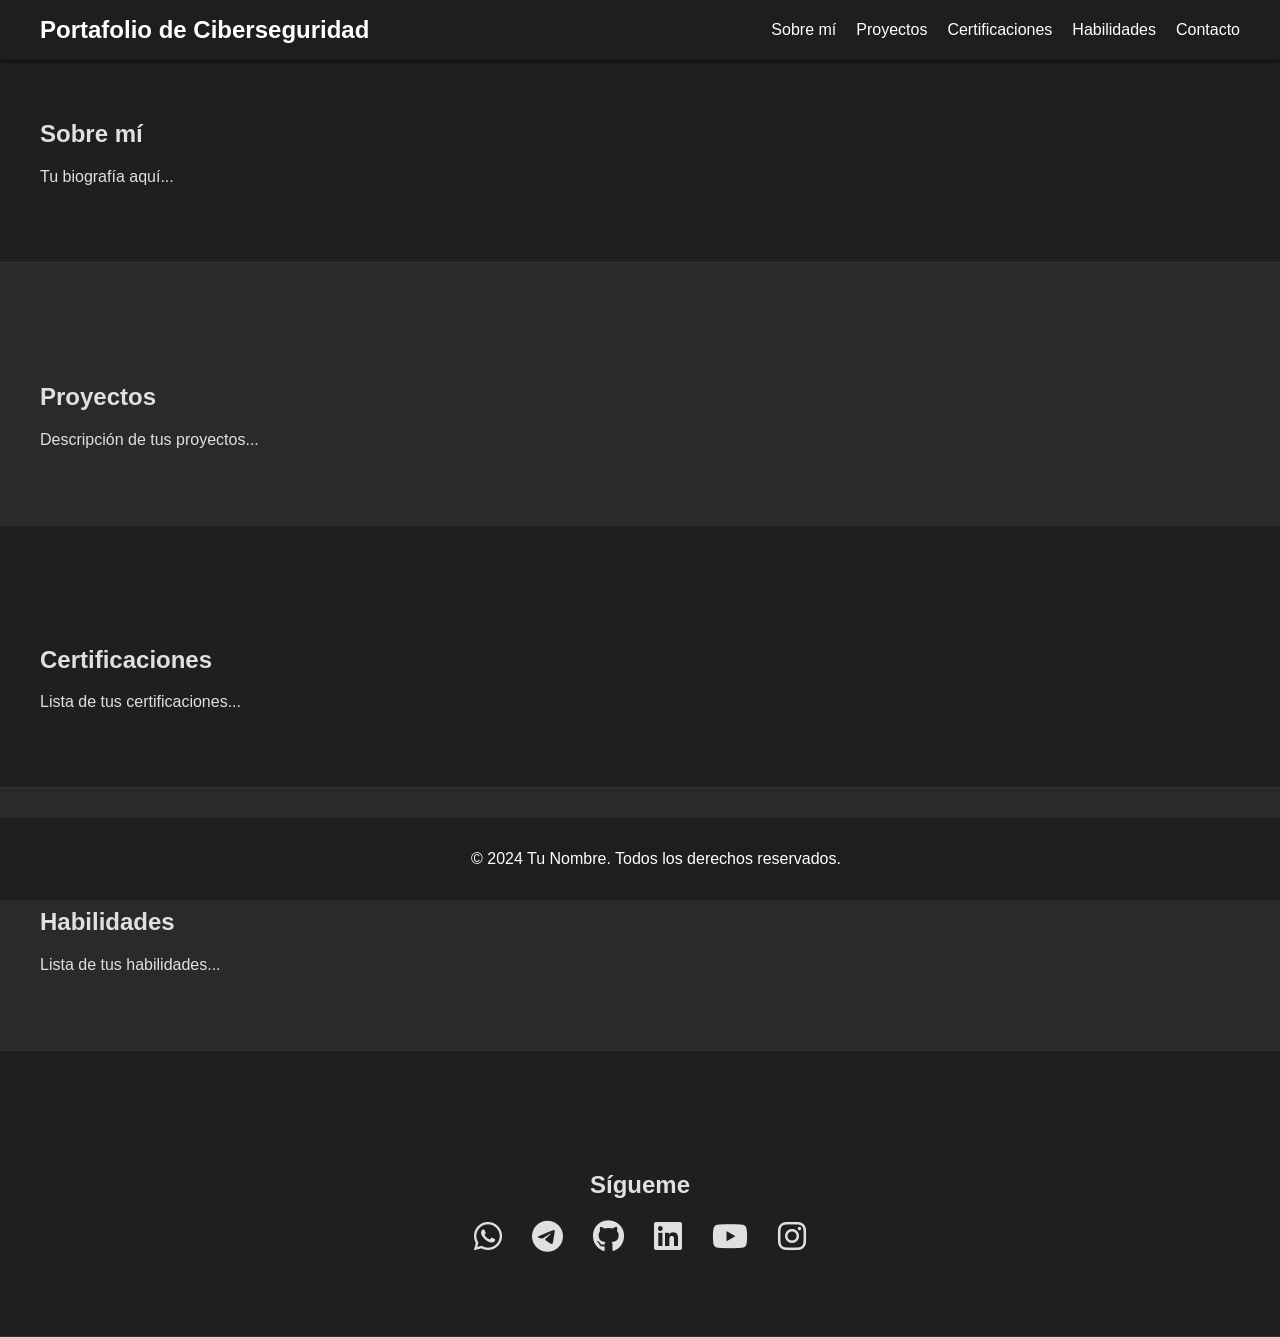
==== index.html @ 7bd6da52 "sdsds" ====
<!DOCTYPE html>
<html lang="es">
<head>
    <meta charset="UTF-8">
    <meta name="viewport" content="width=device-width, initial-scale=1.0">
    <title>Portafolio de Ciberseguridad</title>
    <link rel="stylesheet" href="styles.css">
    <link rel="stylesheet" href="https://cdnjs.cloudflare.com/ajax/libs/font-awesome/6.0.0-beta3/css/all.min.css">
</head>
<body>
    <header>
        <div class="container">
            <h1>Portafolio de Ciberseguridad</h1>
            <nav>
                <ul>
                    <li><a href="#about">Sobre mí</a></li>
                    <li><a href="#projects">Proyectos</a></li>
                    <li><a href="#certifications">Certificaciones</a></li>
                    <li><a href="#skills">Habilidades</a></li>
                    <li><a href="#contact">Contacto</a></li>
                </ul>
            </nav>
        </div>
    </header>
    <section id="about">
        <div class="container">
            <h2>Sobre mí</h2>
            <p>Tu biografía aquí...</p>
        </div>
    </section>
    <section id="projects">
        <div class="container">
            <h2>Proyectos</h2>
            <p>Descripción de tus proyectos...</p>
        </div>
    </section>
    <section id="certifications">
        <div class="container">
            <h2>Certificaciones</h2>
            <p>Lista de tus certificaciones...</p>
        </div>
    </section>
    <section id="skills">
        <div class="container">
            <h2>Habilidades</h2>
            <p>Lista de tus habilidades...</p>
        </div>
    </section>
    <section id="social">
        <div class="container">
            <h2>Sígueme</h2>
            <div class="social-links">
                <a href="https://wa.me/tu_numero" target="_blank"><i class="fab fa-whatsapp"></i></a>
                <a href="https://telegram.me/tu_usuario" target="_blank"><i class="fab fa-telegram-plane"></i></a>
                <a href="https://github.com/tu_usuario" target="_blank"><i class="fab fa-github"></i></a>
                <a href="https://www.linkedin.com/in/tu_usuario" target="_blank"><i class="fab fa-linkedin"></i></a>
                <a href="https://www.youtube.com/c/tu_usuario" target="_blank"><i class="fab fa-youtube"></i></a>
                <a href="https://www.instagram.com/tu_usuario" target="_blank"><i class="fab fa-instagram"></i></a>
            </div>
        </div>
    </section>
    <footer>
        <div class="container">
            <p>&copy; 2024 Tu Nombre. Todos los derechos reservados.</p>
        </div>
    </footer>
    <script src="scripts.js"></script>
</body>
</html>
---- styles.css ----
body {
    font-family: 'Arial', sans-serif;
    margin: 0;
    padding: 0;
    box-sizing: border-box;
    background-color: #121212;
    color: #e0e0e0;
    animation: fadeIn 1s ease-in;
}

header {
    background: #1e1e1e;
    color: #fff;
    padding: 1rem 0;
    text-align: center;
    position: fixed;
    width: 100%;
    top: 0;
    z-index: 1000;
    box-shadow: 0 2px 4px rgba(0, 0, 0, 0.5);
    animation: slideDown 1s ease-out;
}

header .container {
    display: flex;
    justify-content: space-between;
    align-items: center;
    max-width: 1200px;
    margin: 0 auto;
    padding: 0 20px;
}

header h1 {
    margin: 0;
    font-size: 1.5rem;
}

nav ul {
    list-style: none;
    padding: 0;
    display: flex;
    margin: 0;
}

nav ul li {
    margin-left: 20px;
}

nav ul li a {
    color: #fff;
    text-decoration: none;
    transition: color 0.3s;
}

nav ul li a:hover {
    color: #ff6f61;
}

section {
    padding: 100px 20px 60px;
    border-bottom: 1px solid #333;
    animation: fadeInUp 1s ease-in-out;
}

section .container {
    max-width: 1200px;
    margin: 0 auto;
    padding: 0 20px;
}

section#about {
    background: #1f1f1f;
}

section#projects {
    background: #2a2a2a;
}

section#certifications {
    background: #1f1f1f;
}

section#skills {
    background: #2a2a2a;
}

section#social {
    background: #1f1f1f;
    text-align: center;
}

section#social .social-links {
    display: flex;
    justify-content: center;
    gap: 30px;
    margin: 20px 0;
}

section#social .social-links a {
    color: #e0e0e0;
    font-size: 2rem;
    transition: transform 0.3s, color 0.3s;
}

section#social .social-links a:hover {
    transform: scale(1.2);
    color: #ff6f61;
}

footer {
    text-align: center;
    padding: 1rem;
    background: #1e1e1e;
    color: #fff;
    position: fixed;
    width: 100%;
    bottom: 0;
}

@keyframes fadeIn {
    from { opacity: 0; }
    to { opacity: 1; }
}

@keyframes slideDown {
    from { transform: translateY(-100%); }
    to { transform: translateY(0); }
}

@keyframes fadeInUp {
    from { opacity: 0; transform: translateY(50px); }
    to { opacity: 1; transform: translateY(0); }
}
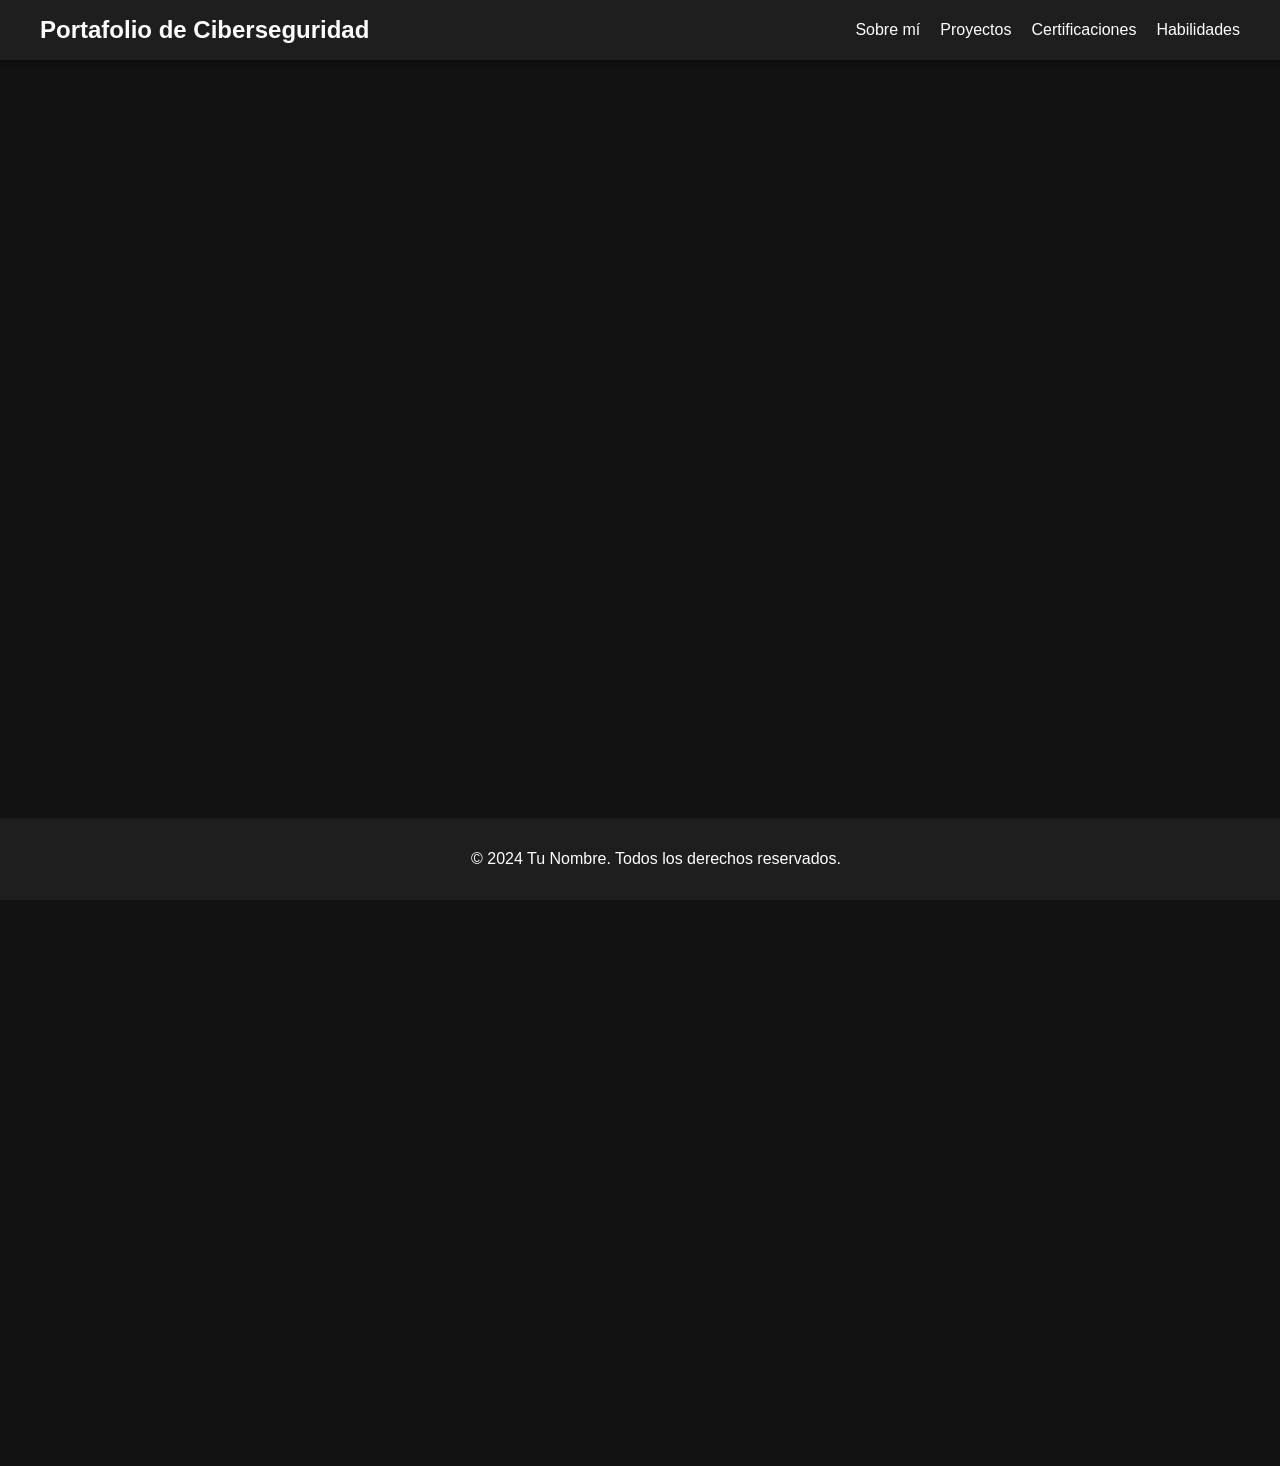
==== commit 872d45ac: "pruebafinal" ====
--- a/index.html
+++ b/index.html
@@ -17,48 +17,69 @@
                     <li><a href="#projects">Proyectos</a></li>
                     <li><a href="#certifications">Certificaciones</a></li>
                     <li><a href="#skills">Habilidades</a></li>
-                    <li><a href="#contact">Contacto</a></li>
                 </ul>
             </nav>
         </div>
     </header>
-    <section id="about">
-        <div class="container">
-            <h2>Sobre mí</h2>
-            <p>Tu biografía aquí...</p>
-        </div>
-    </section>
-    <section id="projects">
-        <div class="container">
-            <h2>Proyectos</h2>
-            <p>Descripción de tus proyectos...</p>
-        </div>
-    </section>
-    <section id="certifications">
-        <div class="container">
-            <h2>Certificaciones</h2>
-            <p>Lista de tus certificaciones...</p>
-        </div>
-    </section>
-    <section id="skills">
-        <div class="container">
-            <h2>Habilidades</h2>
-            <p>Lista de tus habilidades...</p>
-        </div>
-    </section>
-    <section id="social">
-        <div class="container">
-            <h2>Sígueme</h2>
-            <div class="social-links">
-                <a href="https://wa.me/tu_numero" target="_blank"><i class="fab fa-whatsapp"></i></a>
-                <a href="https://telegram.me/tu_usuario" target="_blank"><i class="fab fa-telegram-plane"></i></a>
-                <a href="https://github.com/tu_usuario" target="_blank"><i class="fab fa-github"></i></a>
-                <a href="https://www.linkedin.com/in/tu_usuario" target="_blank"><i class="fab fa-linkedin"></i></a>
-                <a href="https://www.youtube.com/c/tu_usuario" target="_blank"><i class="fab fa-youtube"></i></a>
-                <a href="https://www.instagram.com/tu_usuario" target="_blank"><i class="fab fa-instagram"></i></a>
+    <main>
+        <section id="about">
+            <div class="container">
+                <h2>Sobre mí</h2>
+                <p>Tu biografía aquí...</p>
             </div>
-        </div>
-    </section>
+        </section>
+        <section id="projects">
+            <div class="container">
+                <h2>Proyectos</h2>
+                <div class="projects-grid">
+                    <div class="project-card">
+                        <h3>Proyecto 1</h3>
+                        <p>Descripción del proyecto...</p>
+                    </div>
+                    <div class="project-card">
+                        <h3>Proyecto 2</h3>
+                        <p>Descripción del proyecto...</p>
+                    </div>
+                    <!-- Añadir más proyectos aquí -->
+                </div>
+            </div>
+        </section>
+        <section id="certifications">
+            <div class="container">
+                <h2>Certificaciones</h2>
+                <div class="certifications-grid">
+                    <div class="certification-card">
+                        <h3>Certificación 1</h3>
+                        <p>Detalles de la certificación...</p>
+                    </div>
+                    <div class="certification-card">
+                        <h3>Certificación 2</h3>
+                        <p>Detalles de la certificación...</p>
+                    </div>
+                    <!-- Añadir más certificaciones aquí -->
+                </div>
+            </div>
+        </section>
+        <section id="skills">
+            <div class="container">
+                <h2>Habilidades</h2>
+                <p>Lista de tus habilidades...</p>
+            </div>
+        </section>
+        <section id="social">
+            <div class="container">
+                <h2>Sígueme</h2>
+                <div class="social-links">
+                    <a href="https://wa.me/tu_numero" target="_blank"><i class="fab fa-whatsapp"></i></a>
+                    <a href="https://telegram.me/tu_usuario" target="_blank"><i class="fab fa-telegram-plane"></i></a>
+                    <a href="https://github.com/tu_usuario" target="_blank"><i class="fab fa-github"></i></a>
+                    <a href="https://www.linkedin.com/in/tu_usuario" target="_blank"><i class="fab fa-linkedin"></i></a>
+                    <a href="https://www.youtube.com/c/tu_usuario" target="_blank"><i class="fab fa-youtube"></i></a>
+                    <a href="https://www.instagram.com/tu_usuario" target="_blank"><i class="fab fa-instagram"></i></a>
+                </div>
+            </div>
+        </section>
+    </main>
     <footer>
         <div class="container">
             <p>&copy; 2024 Tu Nombre. Todos los derechos reservados.</p>
--- a/styles.css
+++ b/styles.css
@@ -56,8 +56,12 @@
     color: #ff6f61;
 }
 
+main {
+    padding-top: 80px;
+}
+
 section {
-    padding: 100px 20px 60px;
+    padding: 60px 20px;
     border-bottom: 1px solid #333;
     animation: fadeInUp 1s ease-in-out;
 }
@@ -66,6 +70,25 @@
     max-width: 1200px;
     margin: 0 auto;
     padding: 0 20px;
+}
+
+.projects-grid, .certifications-grid {
+    display: grid;
+    grid-template-columns: repeat(auto-fit, minmax(300px, 1fr));
+    gap: 20px;
+    margin-top: 20px;
+}
+
+.project-card, .certification-card {
+    background: #2a2a2a;
+    padding: 20px;
+    border-radius: 8px;
+    transition: transform 0.3s;
+}
+
+.project-card:hover, .certification-card:hover {
+    transform: translateY(-10px);
+    box-shadow: 0 4px 8px rgba(0, 0, 0, 0.3);
 }
 
 section#about {
@@ -131,3 +154,14 @@
     from { opacity: 0; transform: translateY(50px); }
     to { opacity: 1; transform: translateY(0); }
 }
+
+.appear {
+    opacity: 1;
+    transform: translateY(0);
+}
+
+section {
+    opacity: 0;
+    transform: translateY(50px);
+    transition: opacity 0.6s ease-out, transform 0.6s ease-out;
+}
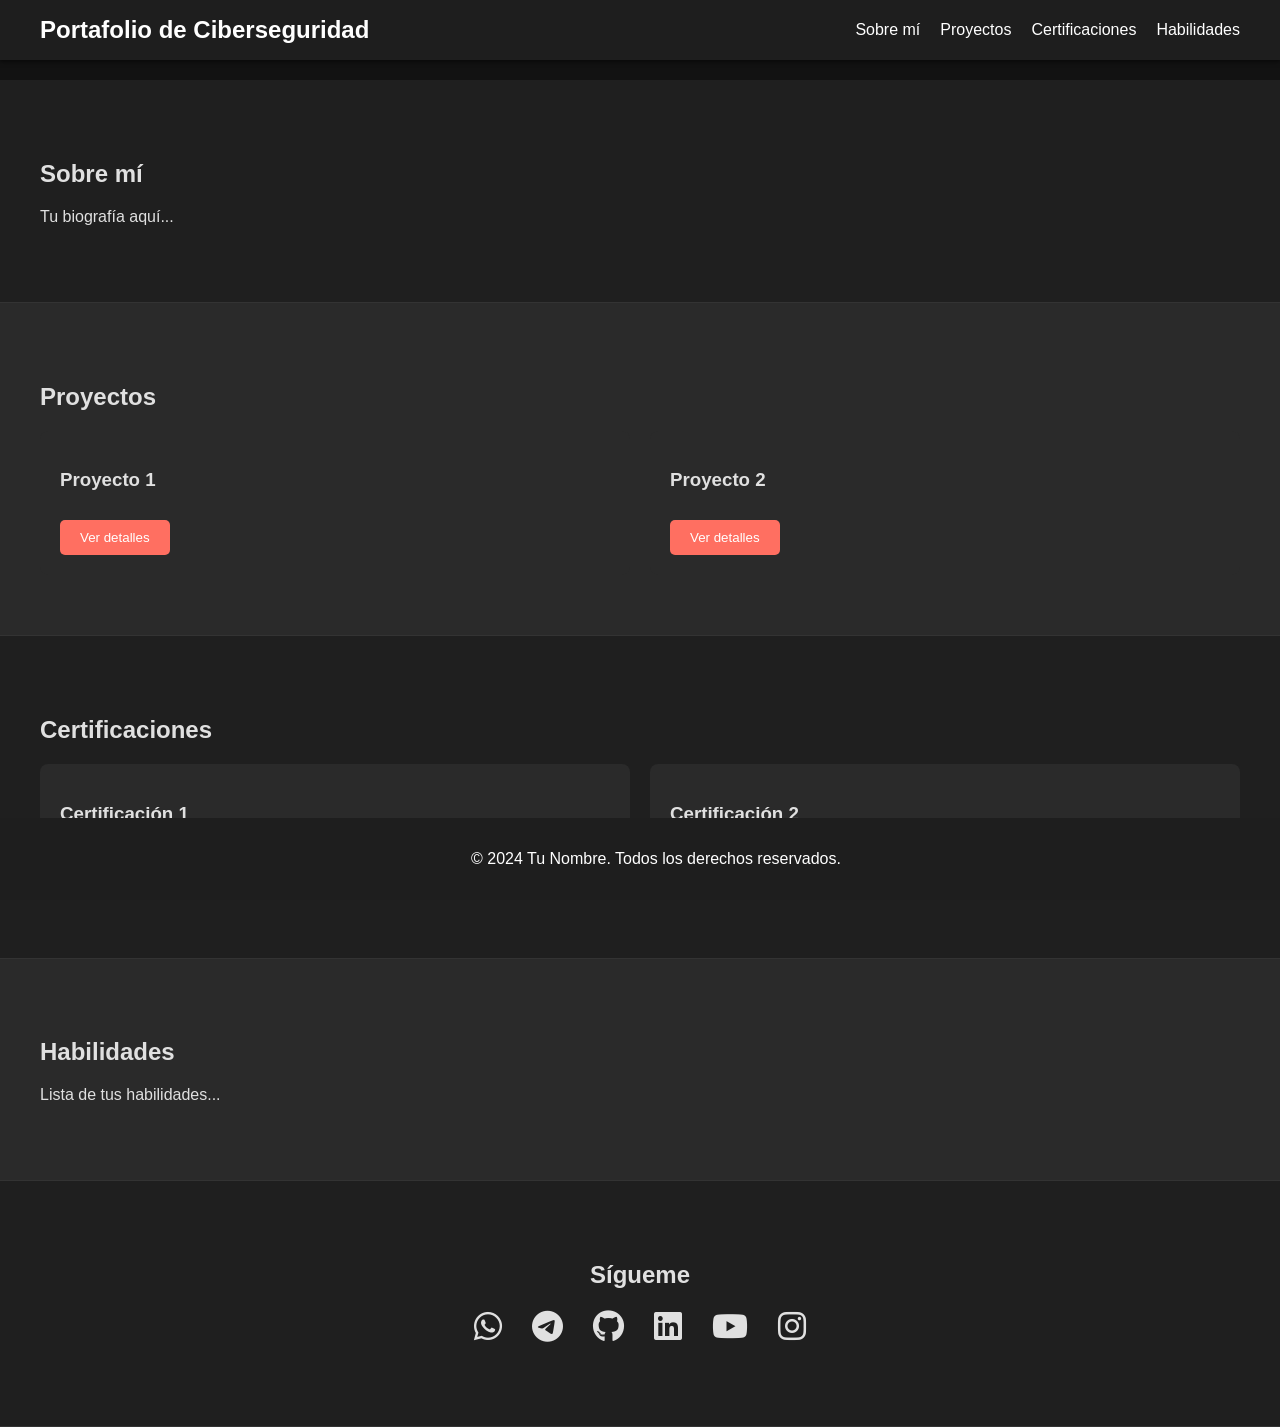
==== commit de5e85ac: "final" ====
--- a/index.html
+++ b/index.html
@@ -34,11 +34,11 @@
                 <div class="projects-grid">
                     <div class="project-card">
                         <h3>Proyecto 1</h3>
-                        <p>Descripción del proyecto...</p>
+                        <button class="project-btn" data-modal="modal1">Ver detalles</button>
                     </div>
                     <div class="project-card">
                         <h3>Proyecto 2</h3>
-                        <p>Descripción del proyecto...</p>
+                        <button class="project-btn" data-modal="modal2">Ver detalles</button>
                     </div>
                     <!-- Añadir más proyectos aquí -->
                 </div>
@@ -85,6 +85,24 @@
             <p>&copy; 2024 Tu Nombre. Todos los derechos reservados.</p>
         </div>
     </footer>
+
+    <!-- Modales de Proyectos -->
+    <div id="modal1" class="modal">
+        <div class="modal-content">
+            <span class="close" data-modal="modal1">&times;</span>
+            <h2>Detalles del Proyecto 1</h2>
+            <p>Descripción detallada del proyecto 1...</p>
+        </div>
+    </div>
+    <div id="modal2" class="modal">
+        <div class="modal-content">
+            <span class="close" data-modal="modal2">&times;</span>
+            <h2>Detalles del Proyecto 2</h2>
+            <p>Descripción detallada del proyecto 2...</p>
+        </div>
+    </div>
+    <!-- Añadir más modales aquí -->
+
     <script src="scripts.js"></script>
 </body>
 </html>
--- a/styles.css
+++ b/styles.css
@@ -91,6 +91,21 @@
     box-shadow: 0 4px 8px rgba(0, 0, 0, 0.3);
 }
 
+.project-btn {
+    background-color: #ff6f61;
+    border: none;
+    padding: 10px 20px;
+    color: #fff;
+    cursor: pointer;
+    border-radius: 5px;
+    transition: background-color 0.3s;
+    margin-top: 10px;
+}
+
+.project-btn:hover {
+    background-color: #e55b50;
+}
+
 section#about {
     background: #1f1f1f;
 }
@@ -140,6 +155,47 @@
     bottom: 0;
 }
 
+/* Estilos para los modales */
+.modal {
+    display: none;
+    position: fixed;
+    z-index: 1001;
+    left: 0;
+    top: 0;
+    width: 100%;
+    height: 100%;
+    overflow: auto;
+    background-color: rgba(0, 0, 0, 0.8);
+    animation: fadeIn 0.5s ease-in-out;
+}
+
+.modal-content {
+    background-color: #2a2a2a;
+    margin: 15% auto;
+    padding: 20px;
+    border: 1px solid #888;
+    width: 80%;
+    max-width: 600px;
+    border-radius: 8px;
+    animation: slideIn 0.5s ease-in-out;
+}
+
+.close {
+    color: #aaa;
+    float: right;
+    font-size: 28px;
+    font-weight: bold;
+    cursor: pointer;
+    transition: color 0.3s;
+}
+
+.close:hover,
+.close:focus {
+    color: #ff6f61;
+    text-decoration: none;
+    cursor: pointer;
+}
+
 @keyframes fadeIn {
     from { opacity: 0; }
     to { opacity: 1; }
@@ -155,13 +211,7 @@
     to { opacity: 1; transform: translateY(0); }
 }
 
-.appear {
-    opacity: 1;
-    transform: translateY(0);
-}
-
-section {
-    opacity: 0;
-    transform: translateY(50px);
-    transition: opacity 0.6s ease-out, transform 0.6s ease-out;
-}
+@keyframes slideIn {
+    from { transform: translateY(-50px); }
+    to { transform: translateY(0); }
+}
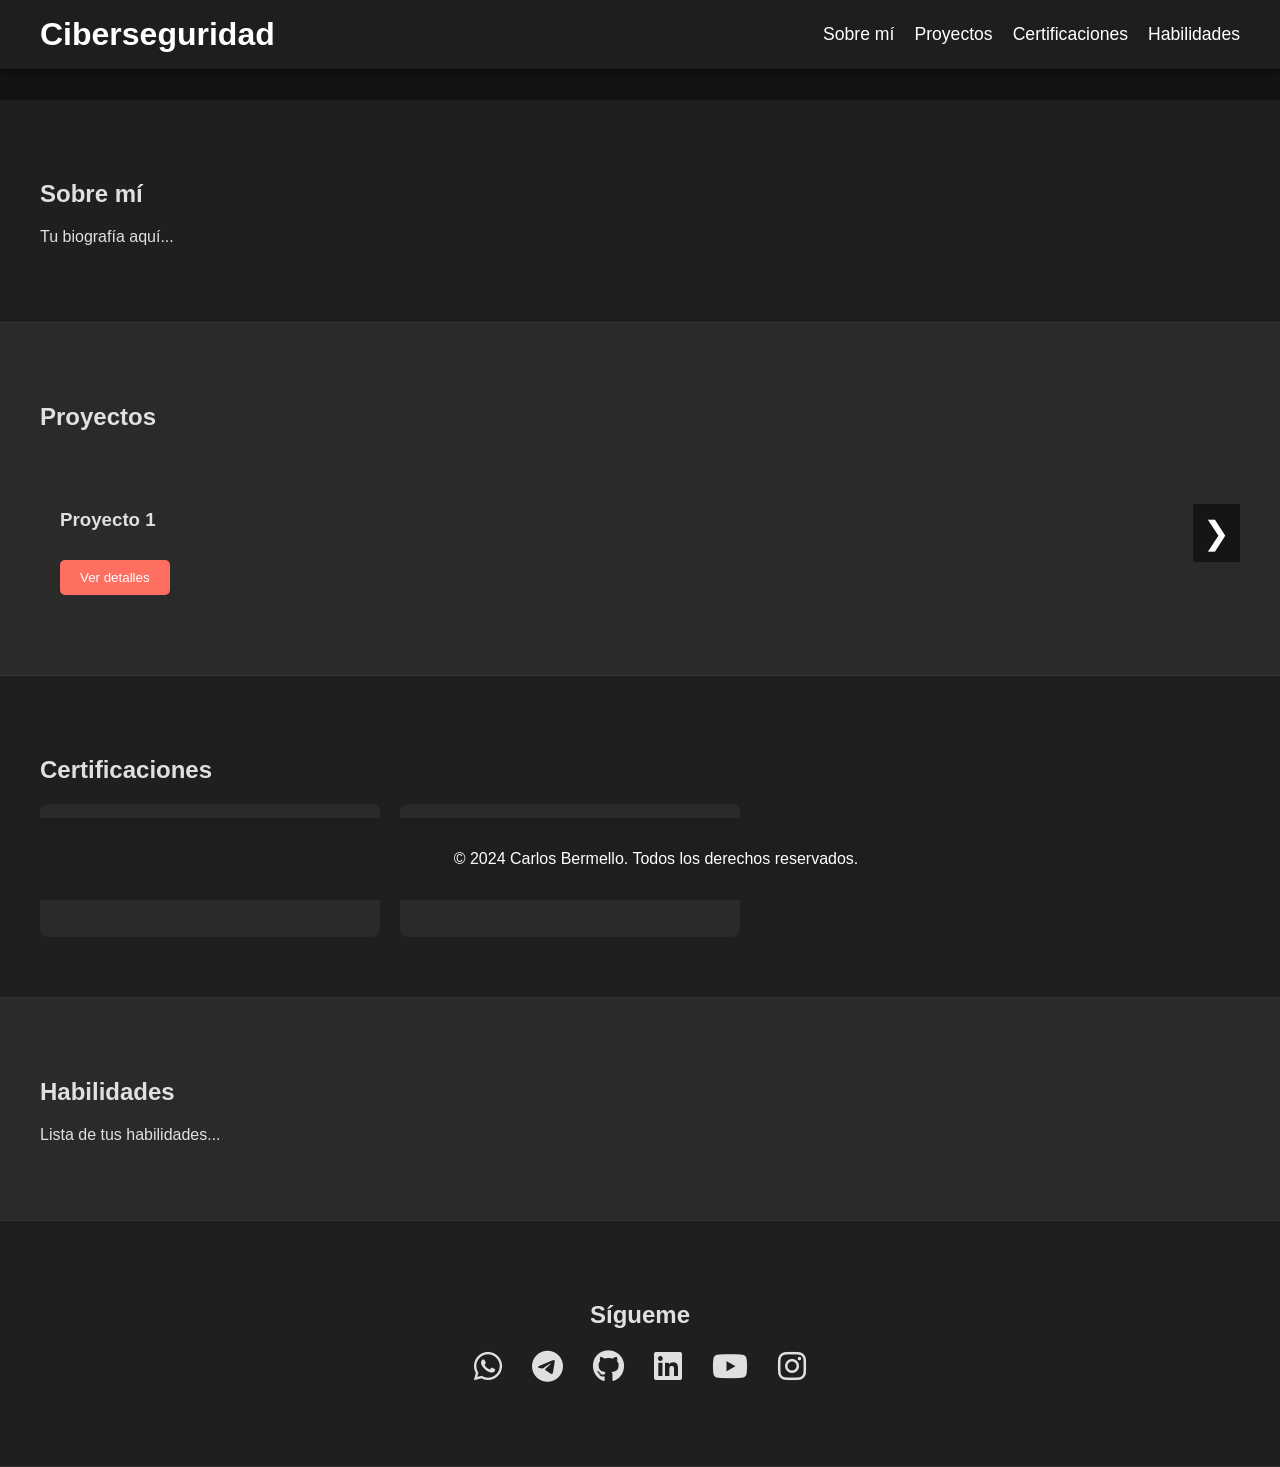
==== commit 1c176da6: "finalentrega" ====
--- a/index.html
+++ b/index.html
@@ -3,14 +3,14 @@
 <head>
     <meta charset="UTF-8">
     <meta name="viewport" content="width=device-width, initial-scale=1.0">
-    <title>Portafolio de Ciberseguridad</title>
+    <title>Bienvenidos a mi Portafolio</title>
     <link rel="stylesheet" href="styles.css">
     <link rel="stylesheet" href="https://cdnjs.cloudflare.com/ajax/libs/font-awesome/6.0.0-beta3/css/all.min.css">
 </head>
 <body>
     <header>
         <div class="container">
-            <h1>Portafolio de Ciberseguridad</h1>
+            <h1>Ciberseguridad</h1>
             <nav>
                 <ul>
                     <li><a href="#about">Sobre mí</a></li>
@@ -31,16 +31,20 @@
         <section id="projects">
             <div class="container">
                 <h2>Proyectos</h2>
-                <div class="projects-grid">
-                    <div class="project-card">
-                        <h3>Proyecto 1</h3>
-                        <button class="project-btn" data-modal="modal1">Ver detalles</button>
+                <div class="carousel">
+                    <button class="carousel-btn prev">&#10094;</button>
+                    <div class="projects-grid">
+                        <div class="project-card">
+                            <h3>Proyecto 1</h3>
+                            <button class="project-btn" data-modal="modal1">Ver detalles</button>
+                        </div>
+                        <div class="project-card">
+                            <h3>Proyecto 2</h3>
+                            <button class="project-btn" data-modal="modal2">Ver detalles</button>
+                        </div>
+                        <!-- Añadir más proyectos aquí -->
                     </div>
-                    <div class="project-card">
-                        <h3>Proyecto 2</h3>
-                        <button class="project-btn" data-modal="modal2">Ver detalles</button>
-                    </div>
-                    <!-- Añadir más proyectos aquí -->
+                    <button class="carousel-btn next">&#10095;</button>
                 </div>
             </div>
         </section>
@@ -70,19 +74,19 @@
             <div class="container">
                 <h2>Sígueme</h2>
                 <div class="social-links">
-                    <a href="https://wa.me/tu_numero" target="_blank"><i class="fab fa-whatsapp"></i></a>
-                    <a href="https://telegram.me/tu_usuario" target="_blank"><i class="fab fa-telegram-plane"></i></a>
-                    <a href="https://github.com/tu_usuario" target="_blank"><i class="fab fa-github"></i></a>
-                    <a href="https://www.linkedin.com/in/tu_usuario" target="_blank"><i class="fab fa-linkedin"></i></a>
-                    <a href="https://www.youtube.com/c/tu_usuario" target="_blank"><i class="fab fa-youtube"></i></a>
-                    <a href="https://www.instagram.com/tu_usuario" target="_blank"><i class="fab fa-instagram"></i></a>
+                    <a href="https://wa.me/+593993921672" target="_blank"><i class="fab fa-whatsapp"></i></a>
+                    <a href="https://telegram.me/cbermell" target="_blank"><i class="fab fa-telegram-plane"></i></a>
+                    <a href="https://github.com/cbermell" target="_blank"><i class="fab fa-github"></i></a>
+                    <a href="https://www.linkedin.com/in/carlosbermello" target="_blank"><i class="fab fa-linkedin"></i></a>
+                    <a href="https://www.youtube.com/@carlosbl12" target="_blank"><i class="fab fa-youtube"></i></a>
+                    <a href="https://www.instagram.com/carlosbermellol" target="_blank"><i class="fab fa-instagram"></i></a>
                 </div>
             </div>
         </section>
     </main>
     <footer>
         <div class="container">
-            <p>&copy; 2024 Tu Nombre. Todos los derechos reservados.</p>
+            <p>&copy; 2024 Carlos Bermello. Todos los derechos reservados.</p>
         </div>
     </footer>
 
@@ -106,3 +110,4 @@
     <script src="scripts.js"></script>
 </body>
 </html>
+
--- a/styles.css
+++ b/styles.css
@@ -32,7 +32,7 @@
 
 header h1 {
     margin: 0;
-    font-size: 1.5rem;
+    font-size: 2rem;
 }
 
 nav ul {
@@ -50,6 +50,7 @@
     color: #fff;
     text-decoration: none;
     transition: color 0.3s;
+    font-size: 1.1rem;
 }
 
 nav ul li a:hover {
@@ -57,7 +58,7 @@
 }
 
 main {
-    padding-top: 80px;
+    padding-top: 100px;
 }
 
 section {
@@ -73,9 +74,8 @@
 }
 
 .projects-grid, .certifications-grid {
-    display: grid;
-    grid-template-columns: repeat(auto-fit, minmax(300px, 1fr));
-    gap: 20px;
+    display: flex;
+    overflow: hidden;
     margin-top: 20px;
 }
 
@@ -84,6 +84,8 @@
     padding: 20px;
     border-radius: 8px;
     transition: transform 0.3s;
+    flex: 0 0 300px;
+    margin-right: 20px;
 }
 
 .project-card:hover, .certification-card:hover {
@@ -104,6 +106,37 @@
 
 .project-btn:hover {
     background-color: #e55b50;
+}
+
+.carousel {
+    position: relative;
+    display: flex;
+    align-items: center;
+}
+
+.carousel-btn {
+    background-color: rgba(0, 0, 0, 0.5);
+    border: none;
+    color: #fff;
+    padding: 10px;
+    cursor: pointer;
+    position: absolute;
+    top: 50%;
+    transform: translateY(-50%);
+    font-size: 2rem;
+    transition: background-color 0.3s;
+}
+
+.carousel-btn:hover {
+    background-color: rgba(0, 0, 0, 0.8);
+}
+
+.carousel-btn.prev {
+    left: 0;
+}
+
+.carousel-btn.next {
+    right: 0;
 }
 
 section#about {
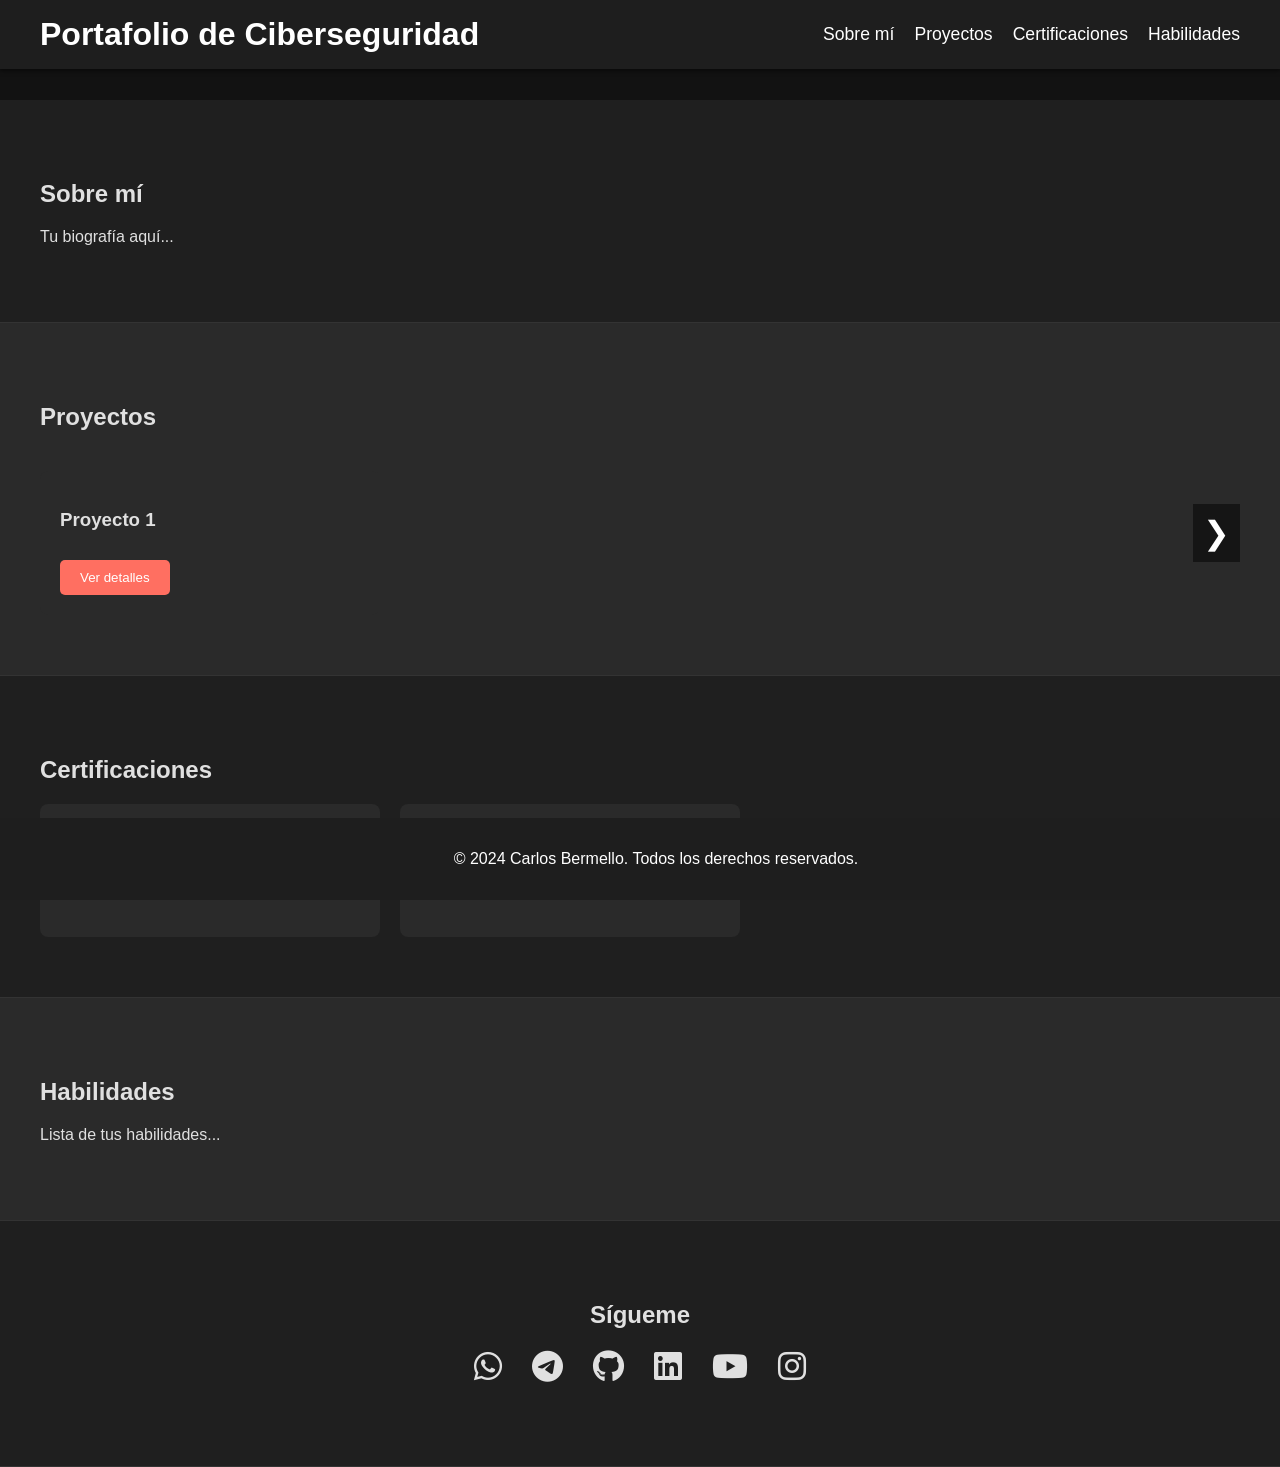
==== commit fdd8e2e0: "webfinal" ====
--- a/index.html
+++ b/index.html
@@ -3,14 +3,14 @@
 <head>
     <meta charset="UTF-8">
     <meta name="viewport" content="width=device-width, initial-scale=1.0">
-    <title>Bienvenidos a mi Portafolio</title>
+    <title>Portafolio de Ciberseguridad</title>
     <link rel="stylesheet" href="styles.css">
     <link rel="stylesheet" href="https://cdnjs.cloudflare.com/ajax/libs/font-awesome/6.0.0-beta3/css/all.min.css">
 </head>
 <body>
     <header>
         <div class="container">
-            <h1>Ciberseguridad</h1>
+            <h1>Portafolio de Ciberseguridad</h1>
             <nav>
                 <ul>
                     <li><a href="#about">Sobre mí</a></li>
@@ -110,4 +110,3 @@
     <script src="scripts.js"></script>
 </body>
 </html>
-
--- a/styles.css
+++ b/styles.css
@@ -112,6 +112,12 @@
     position: relative;
     display: flex;
     align-items: center;
+    width: 100%;
+}
+
+.carousel .projects-grid {
+    display: flex;
+    transition: transform 0.5s ease-in-out;
 }
 
 .carousel-btn {
@@ -125,6 +131,7 @@
     transform: translateY(-50%);
     font-size: 2rem;
     transition: background-color 0.3s;
+    z-index: 1;
 }
 
 .carousel-btn:hover {
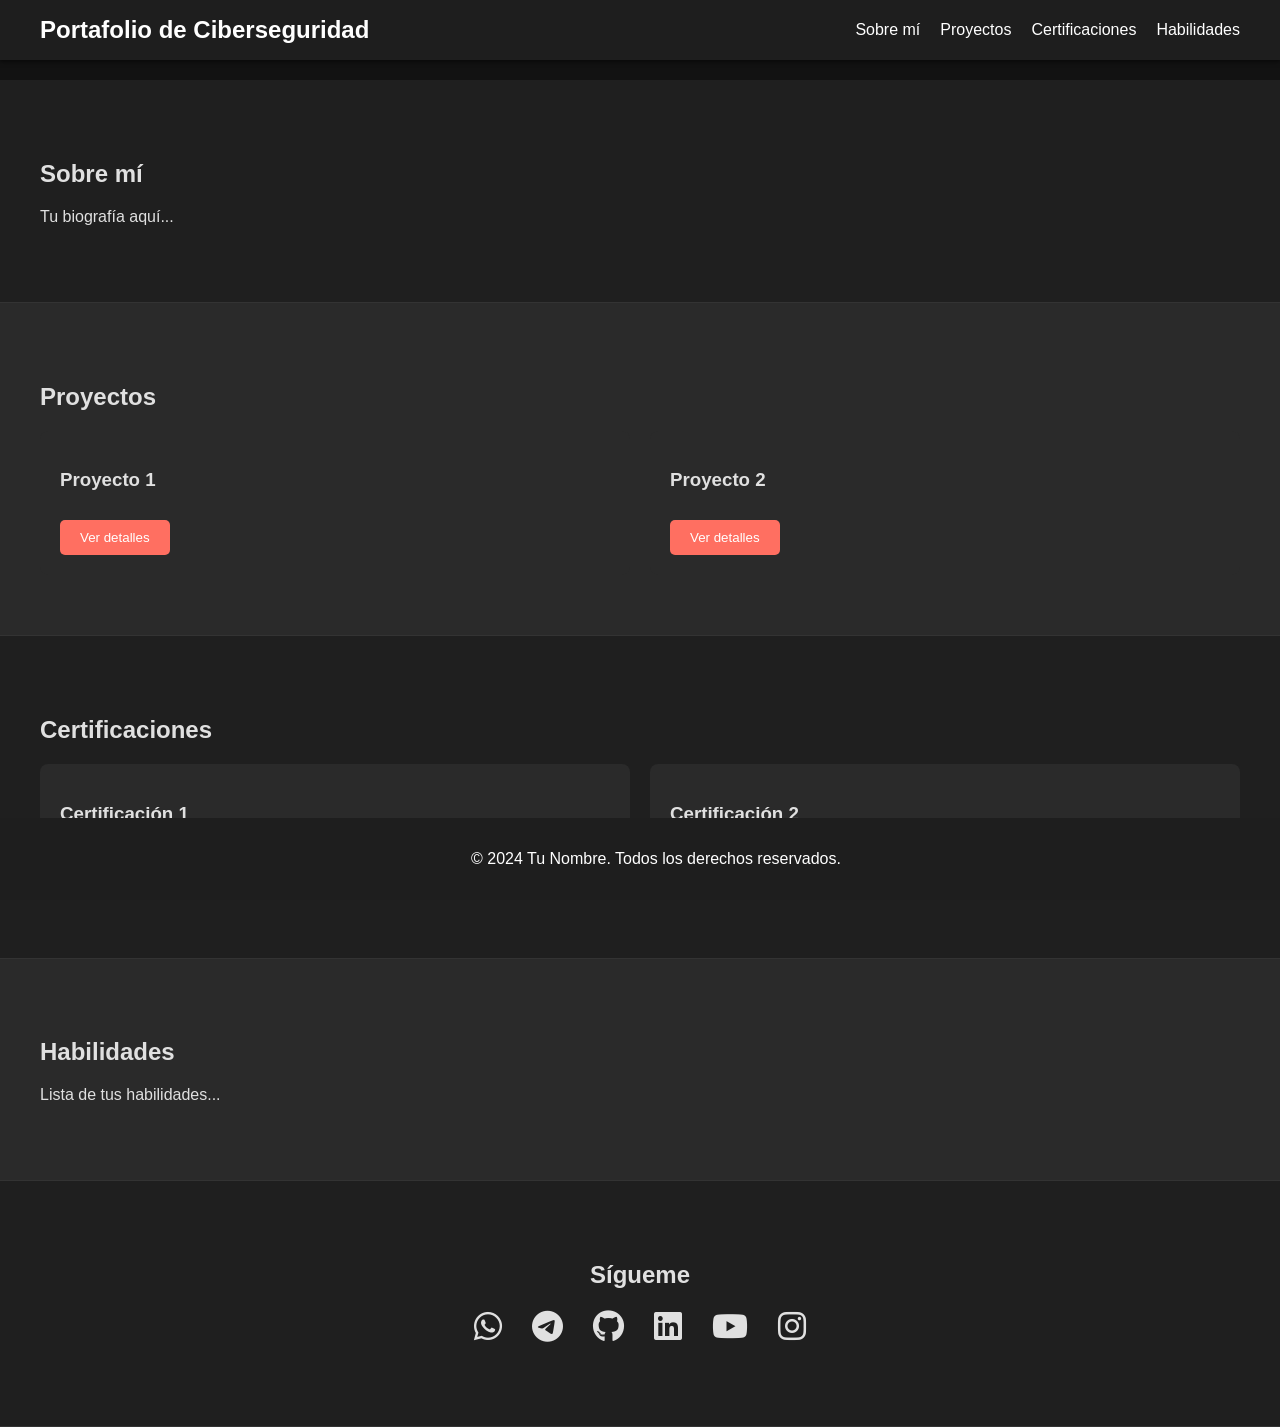
==== commit a721de0c: "fn" ====
--- a/index.html
+++ b/index.html
@@ -31,20 +31,16 @@
         <section id="projects">
             <div class="container">
                 <h2>Proyectos</h2>
-                <div class="carousel">
-                    <button class="carousel-btn prev">&#10094;</button>
-                    <div class="projects-grid">
-                        <div class="project-card">
-                            <h3>Proyecto 1</h3>
-                            <button class="project-btn" data-modal="modal1">Ver detalles</button>
-                        </div>
-                        <div class="project-card">
-                            <h3>Proyecto 2</h3>
-                            <button class="project-btn" data-modal="modal2">Ver detalles</button>
-                        </div>
-                        <!-- Añadir más proyectos aquí -->
+                <div class="projects-grid">
+                    <div class="project-card">
+                        <h3>Proyecto 1</h3>
+                        <button class="project-btn" data-modal="modal1">Ver detalles</button>
                     </div>
-                    <button class="carousel-btn next">&#10095;</button>
+                    <div class="project-card">
+                        <h3>Proyecto 2</h3>
+                        <button class="project-btn" data-modal="modal2">Ver detalles</button>
+                    </div>
+                    <!-- Añadir más proyectos aquí -->
                 </div>
             </div>
         </section>
@@ -74,19 +70,19 @@
             <div class="container">
                 <h2>Sígueme</h2>
                 <div class="social-links">
-                    <a href="https://wa.me/+593993921672" target="_blank"><i class="fab fa-whatsapp"></i></a>
-                    <a href="https://telegram.me/cbermell" target="_blank"><i class="fab fa-telegram-plane"></i></a>
-                    <a href="https://github.com/cbermell" target="_blank"><i class="fab fa-github"></i></a>
-                    <a href="https://www.linkedin.com/in/carlosbermello" target="_blank"><i class="fab fa-linkedin"></i></a>
-                    <a href="https://www.youtube.com/@carlosbl12" target="_blank"><i class="fab fa-youtube"></i></a>
-                    <a href="https://www.instagram.com/carlosbermellol" target="_blank"><i class="fab fa-instagram"></i></a>
+                    <a href="https://wa.me/tu_numero" target="_blank"><i class="fab fa-whatsapp"></i></a>
+                    <a href="https://telegram.me/tu_usuario" target="_blank"><i class="fab fa-telegram-plane"></i></a>
+                    <a href="https://github.com/tu_usuario" target="_blank"><i class="fab fa-github"></i></a>
+                    <a href="https://www.linkedin.com/in/tu_usuario" target="_blank"><i class="fab fa-linkedin"></i></a>
+                    <a href="https://www.youtube.com/c/tu_usuario" target="_blank"><i class="fab fa-youtube"></i></a>
+                    <a href="https://www.instagram.com/tu_usuario" target="_blank"><i class="fab fa-instagram"></i></a>
                 </div>
             </div>
         </section>
     </main>
     <footer>
         <div class="container">
-            <p>&copy; 2024 Carlos Bermello. Todos los derechos reservados.</p>
+            <p>&copy; 2024 Tu Nombre. Todos los derechos reservados.</p>
         </div>
     </footer>
 
--- a/styles.css
+++ b/styles.css
@@ -32,7 +32,7 @@
 
 header h1 {
     margin: 0;
-    font-size: 2rem;
+    font-size: 1.5rem;
 }
 
 nav ul {
@@ -50,7 +50,6 @@
     color: #fff;
     text-decoration: none;
     transition: color 0.3s;
-    font-size: 1.1rem;
 }
 
 nav ul li a:hover {
@@ -58,7 +57,7 @@
 }
 
 main {
-    padding-top: 100px;
+    padding-top: 80px;
 }
 
 section {
@@ -74,8 +73,9 @@
 }
 
 .projects-grid, .certifications-grid {
-    display: flex;
-    overflow: hidden;
+    display: grid;
+    grid-template-columns: repeat(auto-fit, minmax(300px, 1fr));
+    gap: 20px;
     margin-top: 20px;
 }
 
@@ -84,8 +84,6 @@
     padding: 20px;
     border-radius: 8px;
     transition: transform 0.3s;
-    flex: 0 0 300px;
-    margin-right: 20px;
 }
 
 .project-card:hover, .certification-card:hover {
@@ -106,44 +104,6 @@
 
 .project-btn:hover {
     background-color: #e55b50;
-}
-
-.carousel {
-    position: relative;
-    display: flex;
-    align-items: center;
-    width: 100%;
-}
-
-.carousel .projects-grid {
-    display: flex;
-    transition: transform 0.5s ease-in-out;
-}
-
-.carousel-btn {
-    background-color: rgba(0, 0, 0, 0.5);
-    border: none;
-    color: #fff;
-    padding: 10px;
-    cursor: pointer;
-    position: absolute;
-    top: 50%;
-    transform: translateY(-50%);
-    font-size: 2rem;
-    transition: background-color 0.3s;
-    z-index: 1;
-}
-
-.carousel-btn:hover {
-    background-color: rgba(0, 0, 0, 0.8);
-}
-
-.carousel-btn.prev {
-    left: 0;
-}
-
-.carousel-btn.next {
-    right: 0;
 }
 
 section#about {
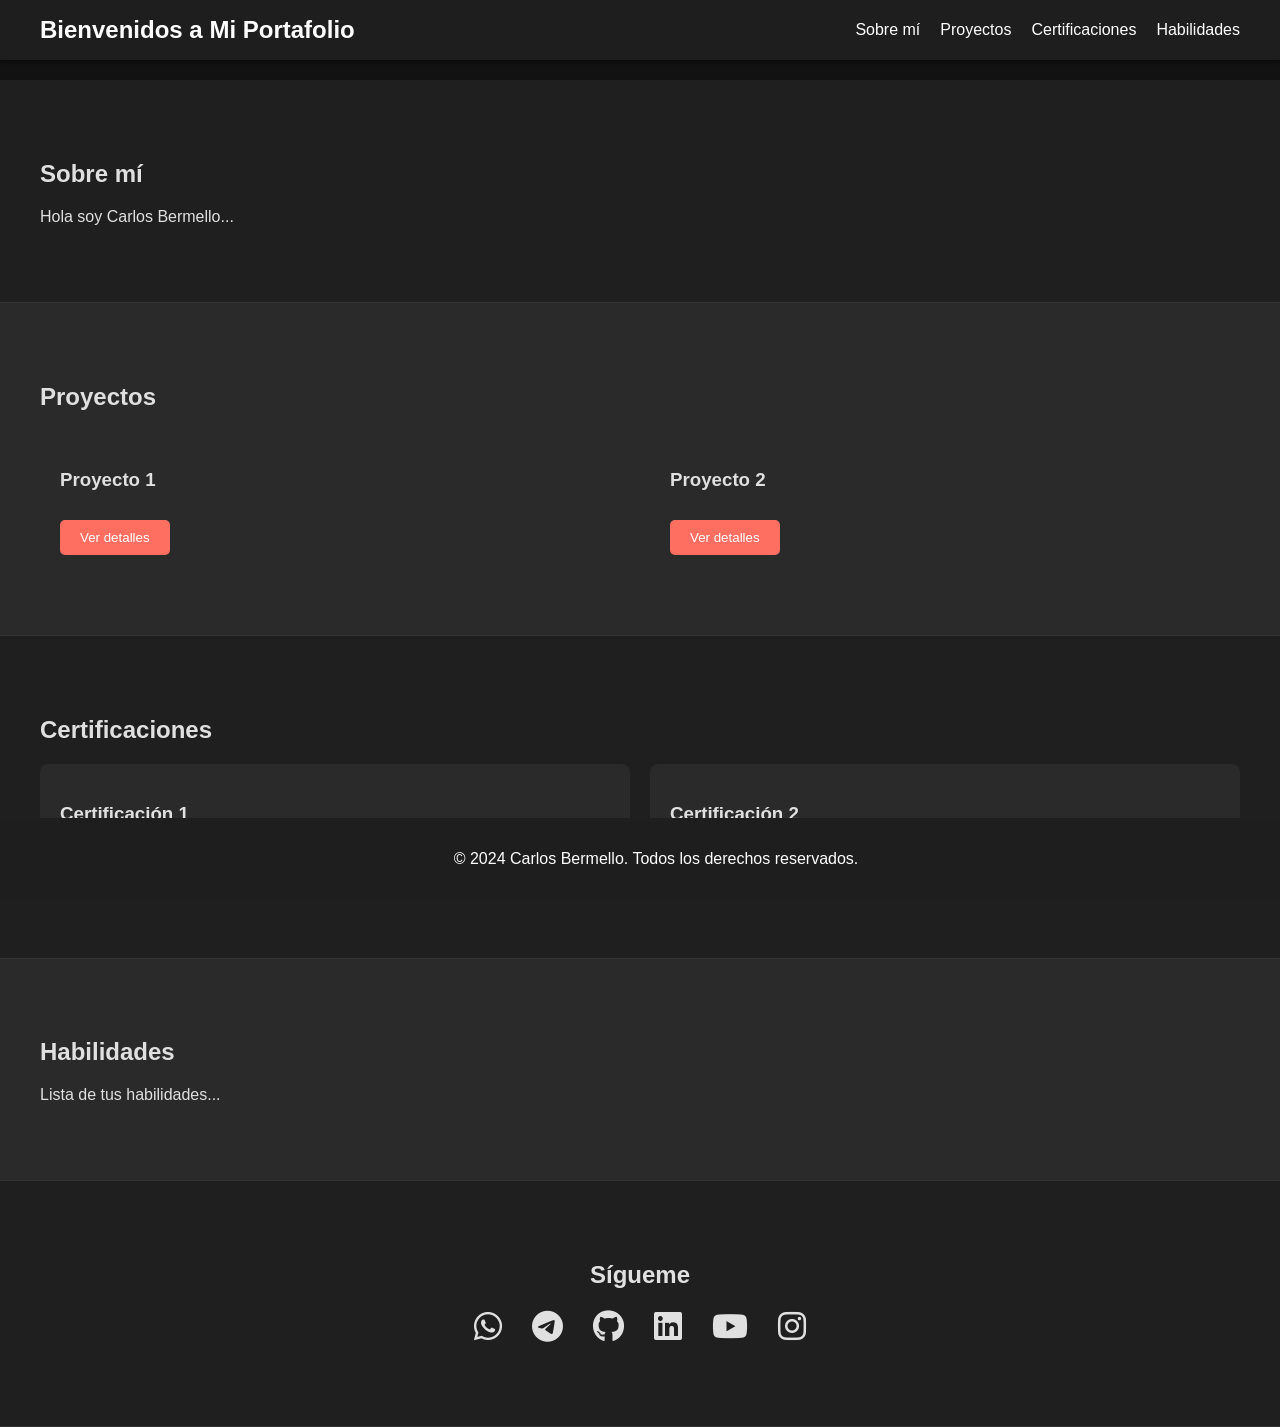
==== commit 6e417c50: "pbq" ====
--- a/index.html
+++ b/index.html
@@ -3,14 +3,14 @@
 <head>
     <meta charset="UTF-8">
     <meta name="viewport" content="width=device-width, initial-scale=1.0">
-    <title>Portafolio de Ciberseguridad</title>
+    <title>Bienvenidos a Mi Portafolio</title>
     <link rel="stylesheet" href="styles.css">
     <link rel="stylesheet" href="https://cdnjs.cloudflare.com/ajax/libs/font-awesome/6.0.0-beta3/css/all.min.css">
 </head>
 <body>
     <header>
         <div class="container">
-            <h1>Portafolio de Ciberseguridad</h1>
+            <h1>Bienvenidos a Mi Portafolio</h1>
             <nav>
                 <ul>
                     <li><a href="#about">Sobre mí</a></li>
@@ -25,7 +25,7 @@
         <section id="about">
             <div class="container">
                 <h2>Sobre mí</h2>
-                <p>Tu biografía aquí...</p>
+                <p>Hola soy Carlos Bermello...</p>
             </div>
         </section>
         <section id="projects">
@@ -50,11 +50,11 @@
                 <div class="certifications-grid">
                     <div class="certification-card">
                         <h3>Certificación 1</h3>
-                        <p>Detalles de la certificación...</p>
+                        <p>certificación...</p>
                     </div>
                     <div class="certification-card">
                         <h3>Certificación 2</h3>
-                        <p>Detalles de la certificación...</p>
+                        <p>certificación...</p>
                     </div>
                     <!-- Añadir más certificaciones aquí -->
                 </div>
@@ -82,7 +82,7 @@
     </main>
     <footer>
         <div class="container">
-            <p>&copy; 2024 Tu Nombre. Todos los derechos reservados.</p>
+            <p>&copy; 2024 Carlos Bermello. Todos los derechos reservados.</p>
         </div>
     </footer>
 
@@ -91,14 +91,14 @@
         <div class="modal-content">
             <span class="close" data-modal="modal1">&times;</span>
             <h2>Detalles del Proyecto 1</h2>
-            <p>Descripción detallada del proyecto 1...</p>
+            <p>proyecto 1...</p>
         </div>
     </div>
     <div id="modal2" class="modal">
         <div class="modal-content">
             <span class="close" data-modal="modal2">&times;</span>
             <h2>Detalles del Proyecto 2</h2>
-            <p>Descripción detallada del proyecto 2...</p>
+            <p>proyecto 2...</p>
         </div>
     </div>
     <!-- Añadir más modales aquí -->
